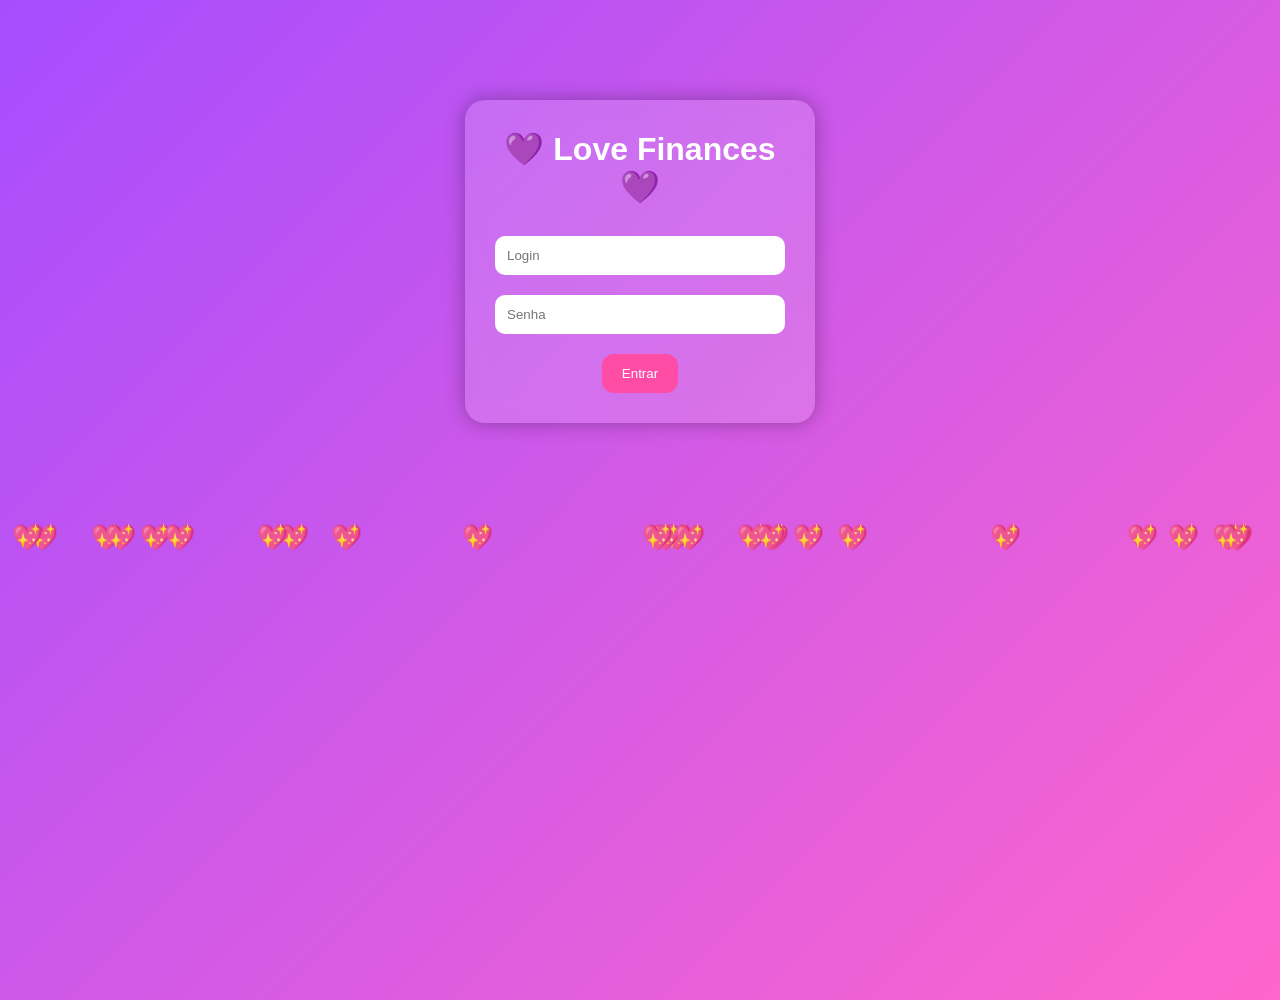
==== Index.html @ 1a6c5658 "Add files via upload" ====
<!DOCTYPE html>
<html lang="pt-BR">
<head>
<meta charset="UTF-8">
<meta name="viewport" content="width=device-width, initial-scale=1.0">
<title>Love Finances</title>

<style>
*{
    margin:0;
    padding:0;
    box-sizing:border-box;
    font-family:Arial,sans-serif;
}

body{
    background:linear-gradient(135deg,#a64dff,#ff66cc);
    min-height:100vh;
    color:white;
}

.login{
    width:350px;
    margin:100px auto;
    background:rgba(255,255,255,0.15);
    backdrop-filter:blur(10px);
    padding:30px;
    border-radius:20px;
    text-align:center;
    box-shadow:0 0 20px rgba(0,0,0,.3);
}

h1{
    margin-bottom:20px;
}

input{
    width:100%;
    padding:12px;
    margin:10px 0;
    border:none;
    border-radius:10px;
}

button{
    background:#ff4da6;
    color:white;
    border:none;
    padding:12px 20px;
    border-radius:12px;
    cursor:pointer;
    margin-top:10px;
}

button:hover{
    background:#ff1a8c;
}

.app{
    display:none;
    padding:20px;
}

.card{
    background:rgba(255,255,255,0.15);
    margin:10px 0;
    padding:20px;
    border-radius:20px;
}

.heart{
    position:fixed;
    font-size:25px;
    animation:float 8s linear infinite;
}

@keyframes float{
    from{
        transform:translateY(100vh);
    }
    to{
        transform:translateY(-100px);
    }
}

table{
    width:100%;
    color:white;
    margin-top:10px;
}

th,td{
    padding:8px;
    text-align:left;
}
</style>
</head>
<body>

<div class="login" id="loginScreen">
    <h1>💜 Love Finances 💜</h1>

    <input type="text" id="user" placeholder="Login">
    <input type="password" id="password" placeholder="Senha">

    <button onclick="login()">Entrar</button>
</div>

<div class="app" id="app">

    <h1>💖 Love Finances 💖</h1>

    <div class="card">
        <h2>Controle Financeiro</h2>

        <input type="text" id="descricao" placeholder="Descrição">

        <input type="number" id="valor" placeholder="Valor">

        <select id="tipo">
            <option value="Receita">Receita</option>
            <option value="Despesa">Despesa</option>
        </select>

        <button onclick="adicionar()">Adicionar</button>

        <h3 id="saldo">Saldo: R$ 0.00</h3>

        <table>
            <thead>
                <tr>
                    <th>Descrição</th>
                    <th>Tipo</th>
                    <th>Valor</th>
                </tr>
            </thead>
            <tbody id="lista"></tbody>
        </table>
    </div>

    <div class="card">
        <h2>📅 Calendário Financeiro</h2>
        <input type="date">
    </div>

    <div class="card">
        <h2>💸 Agendamento Pix</h2>

        <input type="text" id="pixDest" placeholder="Chave Pix">

        <input type="number" id="pixValor" placeholder="Valor">

        <input type="date" id="pixData">

        <button onclick="agendarPix()">Agendar Pix</button>

        <div id="pixLista"></div>
    </div>

    <div class="card">
        <h2>📊 Exportar Excel</h2>

        <button onclick="exportarCSV()">
            Baixar Planilha CSV
        </button>
    </div>

</div>

<script>

const usuarioPadrao = "love";
const senhaPadrao = "123456";

let transacoes = [];
let saldo = 0;

function login(){

    const user =
        document.getElementById("user").value;

    const pass =
        document.getElementById("password").value;

    if(user === usuarioPadrao &&
       pass === senhaPadrao){

        document.getElementById("loginScreen").style.display="none";
        document.getElementById("app").style.display="block";

    }else{
        alert("Login inválido");
    }
}

function adicionar(){

    const descricao =
        document.getElementById("descricao").value;

    const valor =
        parseFloat(document.getElementById("valor").value);

    const tipo =
        document.getElementById("tipo").value;

    if(!descricao || !valor){
        return;
    }

    transacoes.push({
        descricao,
        valor,
        tipo
    });

    if(tipo==="Receita"){
        saldo += valor;
    }else{
        saldo -= valor;
    }

    atualizarTabela();
}

function atualizarTabela(){

    const lista =
        document.getElementById("lista");

    lista.innerHTML="";

    transacoes.forEach(t=>{

        lista.innerHTML += `
        <tr>
            <td>${t.descricao}</td>
            <td>${t.tipo}</td>
            <td>R$ ${t.valor}</td>
        </tr>`;
    });

    document.getElementById("saldo")
    .innerText =
    `Saldo: R$ ${saldo.toFixed(2)}`;
}

function exportarCSV(){

    let csv =
    "Descrição,Tipo,Valor\n";

    transacoes.forEach(t=>{
        csv +=
        `${t.descricao},${t.tipo},${t.valor}\n`;
    });

    const blob =
    new Blob([csv],
    {type:"text/csv"});

    const url =
    URL.createObjectURL(blob);

    const a =
    document.createElement("a");

    a.href=url;
    a.download="love-finances.csv";
    a.click();
}

function agendarPix(){

    const chave =
    document.getElementById("pixDest").value;

    const valor =
    document.getElementById("pixValor").value;

    const data =
    document.getElementById("pixData").value;

    document.getElementById("pixLista").innerHTML +=
    `<p>💖 Pix agendado para ${data}
    | Chave: ${chave}
    | Valor: R$ ${valor}</p>`;
}

for(let i=0;i<25;i++){

    const heart =
    document.createElement("div");

    heart.className="heart";

    heart.innerHTML="💖";

    heart.style.left=
    Math.random()*100+"vw";

    heart.style.animationDuration=
    (5+Math.random()*10)+"s";

    document.body.appendChild(heart);
}

</script>

</body>
</html>
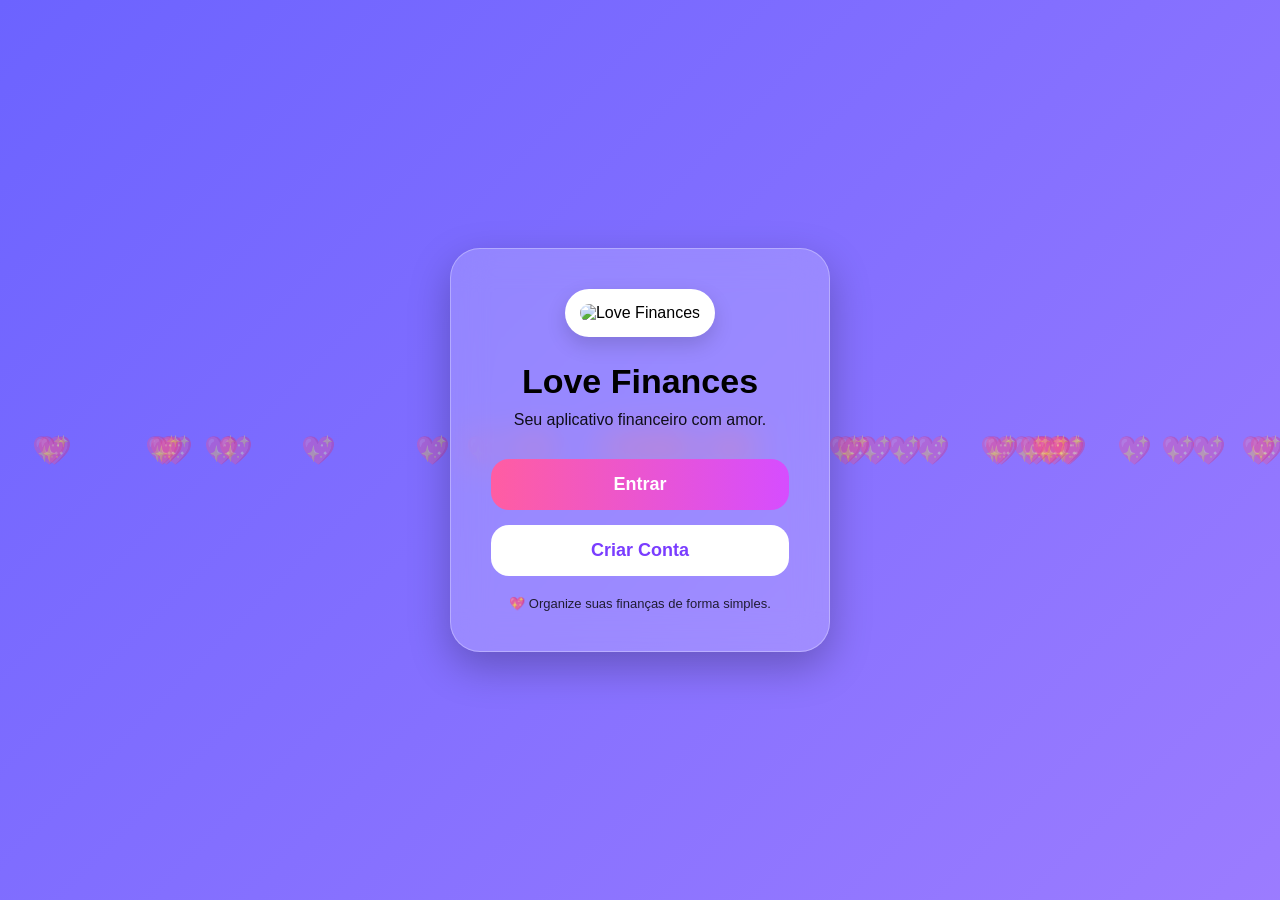
==== commit fff8f062: "Add files via upload" ====
--- a/Index.html
+++ b/Index.html
@@ -1,312 +1,256 @@
 <!DOCTYPE html>
 <html lang="pt-BR">
+
 <head>
+
 <meta charset="UTF-8">
+
 <meta name="viewport" content="width=device-width, initial-scale=1.0">
+
 <title>Love Finances</title>
 
 <style>
+
 *{
-    margin:0;
-    padding:0;
-    box-sizing:border-box;
-    font-family:Arial,sans-serif;
+margin:0;
+padding:0;
+box-sizing:border-box;
+font-family:'Segoe UI',sans-serif;
 }
 
 body{
-    background:linear-gradient(135deg,#a64dff,#ff66cc);
-    min-height:100vh;
-    color:white;
-}
-
-.login{
-    width:350px;
-    margin:100px auto;
-    background:rgba(255,255,255,0.15);
-    backdrop-filter:blur(10px);
-    padding:30px;
-    border-radius:20px;
-    text-align:center;
-    box-shadow:0 0 20px rgba(0,0,0,.3);
+
+display:flex;
+justify-content:center;
+align-items:center;
+
+min-height:100vh;
+
+background:linear-gradient(135deg,#6C63FF,#B388FF,#FFD6E8);
+
+background-size:300% 300%;
+
+animation:fundo 12s ease infinite;
+
+overflow:hidden;
+
+}
+
+@keyframes fundo{
+
+0%{background-position:0% 50%;}
+
+50%{background-position:100% 50%;}
+
+100%{background-position:0% 50%;}
+
+}
+
+.container{
+
+width:380px;
+max-width:90%;
+
+padding:40px;
+
+text-align:center;
+
+background:rgba(255,255,255,.18);
+
+backdrop-filter:blur(18px);
+
+border-radius:30px;
+
+border:1px solid rgba(255,255,255,.3);
+
+box-shadow:0 15px 40px rgba(0,0,0,.25);
+
+position:relative;
+
+z-index:2;
+
+}
+
+.logo{
+
+width:210px;
+
+background:white;
+
+padding:15px;
+
+border-radius:25px;
+
+box-shadow:0 8px 20px rgba(0,0,0,.15);
+
+margin-bottom:25px;
+
+transition:.3s;
+
+}
+
+.logo:hover{
+
+transform:scale(1.05);
+
 }
 
 h1{
-    margin-bottom:20px;
-}
-
-input{
-    width:100%;
-    padding:12px;
-    margin:10px 0;
-    border:none;
-    border-radius:10px;
-}
-
-button{
-    background:#ff4da6;
-    color:white;
-    border:none;
-    padding:12px 20px;
-    border-radius:12px;
-    cursor:pointer;
-    margin-top:10px;
-}
-
-button:hover{
-    background:#ff1a8c;
-}
-
-.app{
-    display:none;
-    padding:20px;
-}
-
-.card{
-    background:rgba(255,255,255,0.15);
-    margin:10px 0;
-    padding:20px;
-    border-radius:20px;
+
+font-size:34px;
+
+margin-bottom:10px;
+
+}
+
+p{
+
+margin-bottom:30px;
+
+opacity:.9;
+
+}
+
+.botao{
+
+display:block;
+
+width:100%;
+
+padding:15px;
+
+margin:15px 0;
+
+text-decoration:none;
+
+font-size:18px;
+
+font-weight:bold;
+
+color:white;
+
+border-radius:18px;
+
+background:linear-gradient(90deg,#FF5DA2,#D64DFF);
+
+transition:.3s;
+
+}
+
+.botao:hover{
+
+transform:translateY(-3px);
+
+box-shadow:0 10px 20px rgba(255,0,150,.35);
+
+}
+
+.botao.secundario{
+
+background:white;
+
+color:#7A3DFF;
+
 }
 
 .heart{
-    position:fixed;
-    font-size:25px;
-    animation:float 8s linear infinite;
-}
-
-@keyframes float{
-    from{
-        transform:translateY(100vh);
-    }
-    to{
-        transform:translateY(-100px);
-    }
-}
-
-table{
-    width:100%;
-    color:white;
-    margin-top:10px;
-}
-
-th,td{
-    padding:8px;
-    text-align:left;
-}
+
+position:fixed;
+
+font-size:28px;
+
+opacity:.35;
+
+animation:subir linear infinite;
+
+pointer-events:none;
+
+}
+
+@keyframes subir{
+
+from{
+
+transform:translateY(110vh);
+
+}
+
+to{
+
+transform:translateY(-120px);
+
+}
+
+}
+
+footer{
+
+margin-top:20px;
+
+font-size:13px;
+
+opacity:.8;
+
+}
+
 </style>
+
 </head>
+
 <body>
 
-<div class="login" id="loginScreen">
-    <h1>💜 Love Finances 💜</h1>
-
-    <input type="text" id="user" placeholder="Login">
-    <input type="password" id="password" placeholder="Senha">
-
-    <button onclick="login()">Entrar</button>
+<div class="container">
+
+<img src="logo.png" class="logo" alt="Love Finances">
+
+<h1>Love Finances</h1>
+
+<p>
+Seu aplicativo financeiro com amor.
+</p>
+
+<a href="login.html" class="botao">
+
+Entrar
+
+</a>
+
+<a href="cadastro.html" class="botao secundario">
+
+Criar Conta
+
+</a>
+
+<footer>
+
+💖 Organize suas finanças de forma simples.
+
+</footer>
+
 </div>
 
-<div class="app" id="app">
-
-    <h1>💖 Love Finances 💖</h1>
-
-    <div class="card">
-        <h2>Controle Financeiro</h2>
-
-        <input type="text" id="descricao" placeholder="Descrição">
-
-        <input type="number" id="valor" placeholder="Valor">
-
-        <select id="tipo">
-            <option value="Receita">Receita</option>
-            <option value="Despesa">Despesa</option>
-        </select>
-
-        <button onclick="adicionar()">Adicionar</button>
-
-        <h3 id="saldo">Saldo: R$ 0.00</h3>
-
-        <table>
-            <thead>
-                <tr>
-                    <th>Descrição</th>
-                    <th>Tipo</th>
-                    <th>Valor</th>
-                </tr>
-            </thead>
-            <tbody id="lista"></tbody>
-        </table>
-    </div>
-
-    <div class="card">
-        <h2>📅 Calendário Financeiro</h2>
-        <input type="date">
-    </div>
-
-    <div class="card">
-        <h2>💸 Agendamento Pix</h2>
-
-        <input type="text" id="pixDest" placeholder="Chave Pix">
-
-        <input type="number" id="pixValor" placeholder="Valor">
-
-        <input type="date" id="pixData">
-
-        <button onclick="agendarPix()">Agendar Pix</button>
-
-        <div id="pixLista"></div>
-    </div>
-
-    <div class="card">
-        <h2>📊 Exportar Excel</h2>
-
-        <button onclick="exportarCSV()">
-            Baixar Planilha CSV
-        </button>
-    </div>
-
-</div>
-
 <script>
 
-const usuarioPadrao = "love";
-const senhaPadrao = "123456";
-
-let transacoes = [];
-let saldo = 0;
-
-function login(){
-
-    const user =
-        document.getElementById("user").value;
-
-    const pass =
-        document.getElementById("password").value;
-
-    if(user === usuarioPadrao &&
-       pass === senhaPadrao){
-
-        document.getElementById("loginScreen").style.display="none";
-        document.getElementById("app").style.display="block";
-
-    }else{
-        alert("Login inválido");
-    }
-}
-
-function adicionar(){
-
-    const descricao =
-        document.getElementById("descricao").value;
-
-    const valor =
-        parseFloat(document.getElementById("valor").value);
-
-    const tipo =
-        document.getElementById("tipo").value;
-
-    if(!descricao || !valor){
-        return;
-    }
-
-    transacoes.push({
-        descricao,
-        valor,
-        tipo
-    });
-
-    if(tipo==="Receita"){
-        saldo += valor;
-    }else{
-        saldo -= valor;
-    }
-
-    atualizarTabela();
-}
-
-function atualizarTabela(){
-
-    const lista =
-        document.getElementById("lista");
-
-    lista.innerHTML="";
-
-    transacoes.forEach(t=>{
-
-        lista.innerHTML += `
-        <tr>
-            <td>${t.descricao}</td>
-            <td>${t.tipo}</td>
-            <td>R$ ${t.valor}</td>
-        </tr>`;
-    });
-
-    document.getElementById("saldo")
-    .innerText =
-    `Saldo: R$ ${saldo.toFixed(2)}`;
-}
-
-function exportarCSV(){
-
-    let csv =
-    "Descrição,Tipo,Valor\n";
-
-    transacoes.forEach(t=>{
-        csv +=
-        `${t.descricao},${t.tipo},${t.valor}\n`;
-    });
-
-    const blob =
-    new Blob([csv],
-    {type:"text/csv"});
-
-    const url =
-    URL.createObjectURL(blob);
-
-    const a =
-    document.createElement("a");
-
-    a.href=url;
-    a.download="love-finances.csv";
-    a.click();
-}
-
-function agendarPix(){
-
-    const chave =
-    document.getElementById("pixDest").value;
-
-    const valor =
-    document.getElementById("pixValor").value;
-
-    const data =
-    document.getElementById("pixData").value;
-
-    document.getElementById("pixLista").innerHTML +=
-    `<p>💖 Pix agendado para ${data}
-    | Chave: ${chave}
-    | Valor: R$ ${valor}</p>`;
-}
-
-for(let i=0;i<25;i++){
-
-    const heart =
-    document.createElement("div");
-
-    heart.className="heart";
-
-    heart.innerHTML="💖";
-
-    heart.style.left=
-    Math.random()*100+"vw";
-
-    heart.style.animationDuration=
-    (5+Math.random()*10)+"s";
-
-    document.body.appendChild(heart);
+for(let i=0;i<40;i++){
+
+let heart=document.createElement("div");
+
+heart.className="heart";
+
+heart.innerHTML="💖";
+
+heart.style.left=Math.random()*100+"vw";
+
+heart.style.animationDuration=(5+Math.random()*8)+"s";
+
+heart.style.animationDelay=Math.random()*5+"s";
+
+document.body.appendChild(heart);
+
 }
 
 </script>
 
 </body>
-</html>+
+</html>
